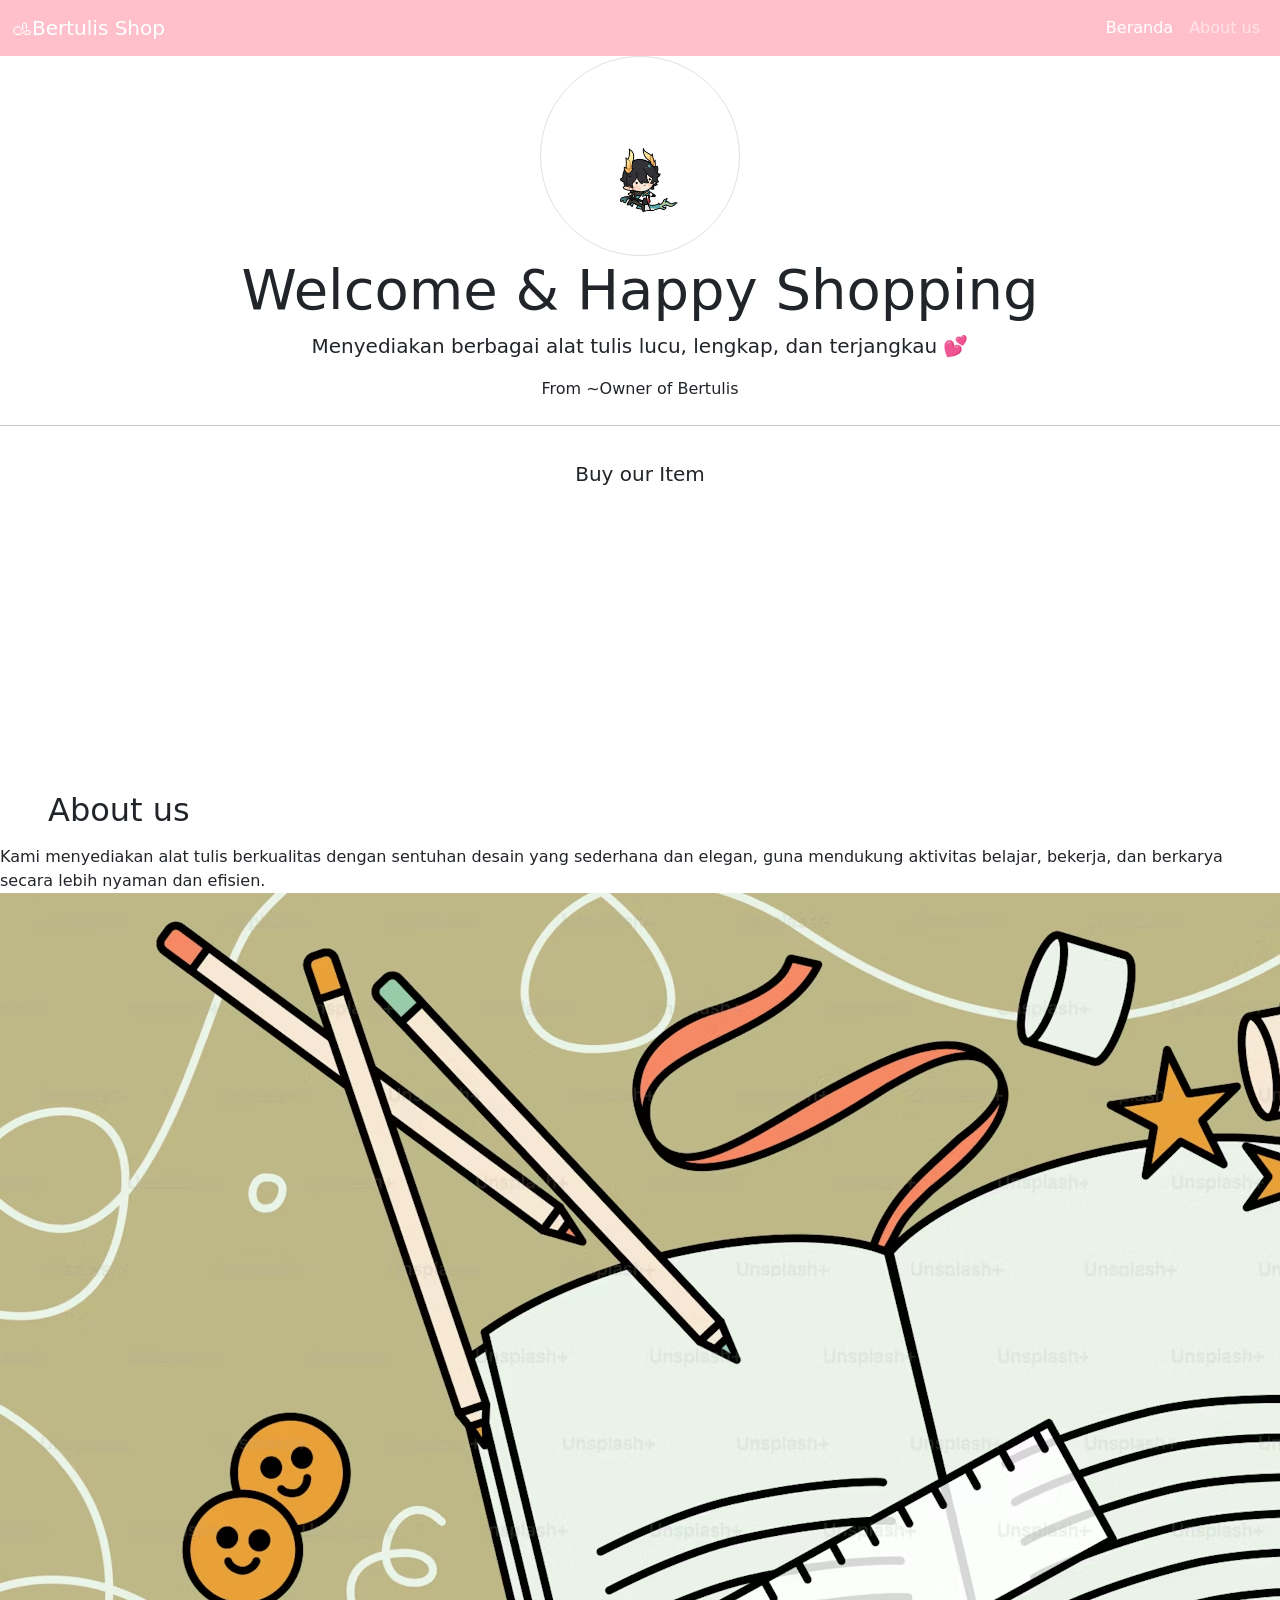
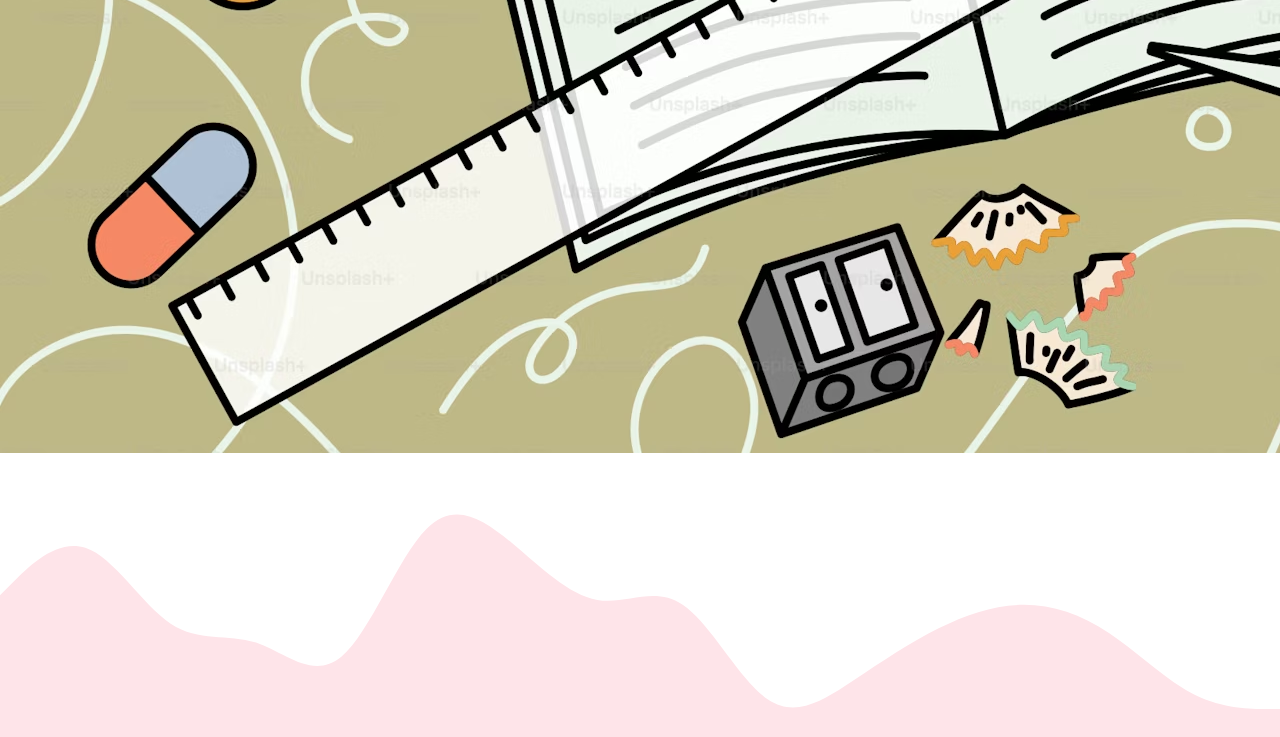
==== index.html @ 292f9a61 "Add files via upload" ====
<!DOCTYPE html>
<html lang="en">
<head>
    <meta charset="UTF-8">
    <meta name="viewport" content="width=device-width, initial-scale=1.0">
    <title>Welcome</title>

    <link href="https://cdn.jsdelivr.net/npm/bootstrap@5.0.2/dist/css/bootstrap.min.css" rel="stylesheet" integrity="sha384-EVSTQN3/azprG1Anm3QDgpJLIm9Nao0Yz1ztcQTwFspd3yD65VohhpuuCOmLASjC" crossorigin="anonymous">

    <link rel="stylesheet" type="text/css" href="alatulis.css">
</head>
<body>

<!--navbar start-->
    <nav class="navbar navbar-expand-lg navbar-dark" style="background-color:pink">
  <div class="container-fluid">
    <a class="navbar-brand custom-font" href="#item">𐚁Bertulis Shop</a>
    <button class="navbar-toggler" type="button" data-bs-toggle="collapse" data-bs-target="#navbarSupportedContent" aria-controls="navbarSupportedContent" aria-expanded="false" aria-label="Toggle navigation">
      <span class="navbar-toggler-icon"></span>
    </button>
    <div class="collapse navbar-collapse" id="navbarSupportedContent">
      <ul class="navbar-nav ms-auto">
        <li class="nav-item">
          <a class="nav-link active" aria-current="page" href="#">Beranda</a>
        </li>
        <li class="nav-item">
          <a class="nav-link" href="#item">About us</a>
        </li>
      </ul>
    </div>
  </div>
</nav>
<!--navbar end-->

<!--jumbotron awal-->
<section class="jumbotron text-center">
    <div>

    <img src="hengball.jpg" width="200px" class="rounded-circle img-thumbnail foto-pro">
      </div>
  <h1 class="display-4">Welcome & Happy Shopping</h1>
  <p class="lead">
    Menyediakan berbagai alat tulis lucu, lengkap, dan terjangkau 💕 </p>
  <p>From ~Owner of <span class="navbar-brand">Bertulis</span></p>
  <hr class="my-4">
  <a class="btn btn-custom btn-lg" href="apemesanan.html" role="button">Buy our Item</a>
  <svg xmlns="http://www.w3.org/2000/svg" viewBox="0 0 1440 320"><path fill="#ffffff" fill-opacity="1" d="M0,32L10.4,26.7C20.9,21,42,11,63,48C83.5,85,104,171,125,186.7C146.1,203,167,149,188,128C208.7,107,230,117,250,144C271.3,171,292,213,313,245.3C333.9,277,355,299,376,261.3C396.5,224,417,128,438,122.7C459.1,117,480,203,501,250.7C521.7,299,543,309,563,298.7C584.3,288,605,256,626,240C647,224,668,224,689,202.7C709.6,181,730,139,751,101.3C772.2,64,793,32,814,42.7C834.8,53,856,107,877,128C897.4,149,918,139,939,138.7C960,139,981,149,1002,133.3C1022.6,117,1043,75,1064,90.7C1085.2,107,1106,181,1127,202.7C1147.8,224,1169,192,1190,154.7C1210.4,117,1231,75,1252,80C1273,85,1294,139,1315,160C1335.7,181,1357,171,1377,165.3C1398.3,160,1419,160,1430,160L1440,160L1440,320L1429.6,320C1419.1,320,1398,320,1377,320C1356.5,320,1336,320,1315,320C1293.9,320,1273,320,1252,320C1231.3,320,1210,320,1190,320C1168.7,320,1148,320,1127,320C1106.1,320,1085,320,1064,320C1043.5,320,1023,320,1002,320C980.9,320,960,320,939,320C918.3,320,897,320,877,320C855.7,320,835,320,814,320C793,320,772,320,751,320C730.4,320,710,320,689,320C667.8,320,647,320,626,320C605.2,320,584,320,563,320C542.6,320,522,320,501,320C480,320,459,320,438,320C417.4,320,397,320,376,320C354.8,320,334,320,313,320C292.2,320,271,320,250,320C229.6,320,209,320,188,320C167,320,146,320,125,320C104.3,320,83,320,63,320C41.7,320,21,320,10,320L0,320Z"></path></svg>
  </section>
    </div>
<!--akhir jumbony-->

<!-- awal Project-->
<section id="item">
  <div class="container-fluid px-5 px-md-6">

    <div class="row text-center my-2">
      <div class="col">
        <h2 class="text-start">About us</h2>
      </div>
    </div>
  </div>


      <!-- TEXT -->
  <div class="about-container">
    <div class="text">
        Kami menyediakan alat tulis berkualitas dengan sentuhan desain yang sederhana dan elegan, guna mendukung aktivitas belajar, bekerja, dan berkarya secara lebih nyaman dan efisien.    
    </div>

    <div class="half-circle">
        <img src="gambar.avif">
    </div>
  </div>
</div>

 </section>

 <!--Akhirny-->
<svg xmlns="http://www.w3.org/2000/svg" viewBox="0 0 1440 320"><path fill="#fee4e9" fill-opacity="1" d="M0,160L16,144C32,128,64,96,96,106.7C128,117,160,171,192,192C224,213,256,203,288,213.3C320,224,352,256,384,229.3C416,203,448,117,480,85.3C512,53,544,75,576,101.3C608,128,640,160,672,165.3C704,171,736,149,768,170.7C800,192,832,256,864,277.3C896,299,928,277,960,256C992,235,1024,213,1056,197.3C1088,181,1120,171,1152,170.7C1184,171,1216,181,1248,202.7C1280,224,1312,256,1344,272C1376,288,1408,288,1424,288L1440,288L1440,320L1424,320C1408,320,1376,320,1344,320C1312,320,1280,320,1248,320C1216,320,1184,320,1152,320C1120,320,1088,320,1056,320C1024,320,992,320,960,320C928,320,896,320,864,320C832,320,800,320,768,320C736,320,704,320,672,320C640,320,608,320,576,320C544,320,512,320,480,320C448,320,416,320,384,320C352,320,320,320,288,320C256,320,224,320,192,320C160,320,128,320,96,320C64,320,32,320,16,320L0,320Z"></path></svg>


<script src="https://cdn.jsdelivr.net/npm/bootstrap@5.0.2/dist/js/bootstrap.bundle.min.js" integrity="sha384-MrcW6ZMFYlzcLA8Nl+NtUVF0sA7MsXsP1UyJoMp4YLEuNSfAP+JcXn/tWtIaxVXM" crossorigin="anonymous"></script>    
</body>
</html>
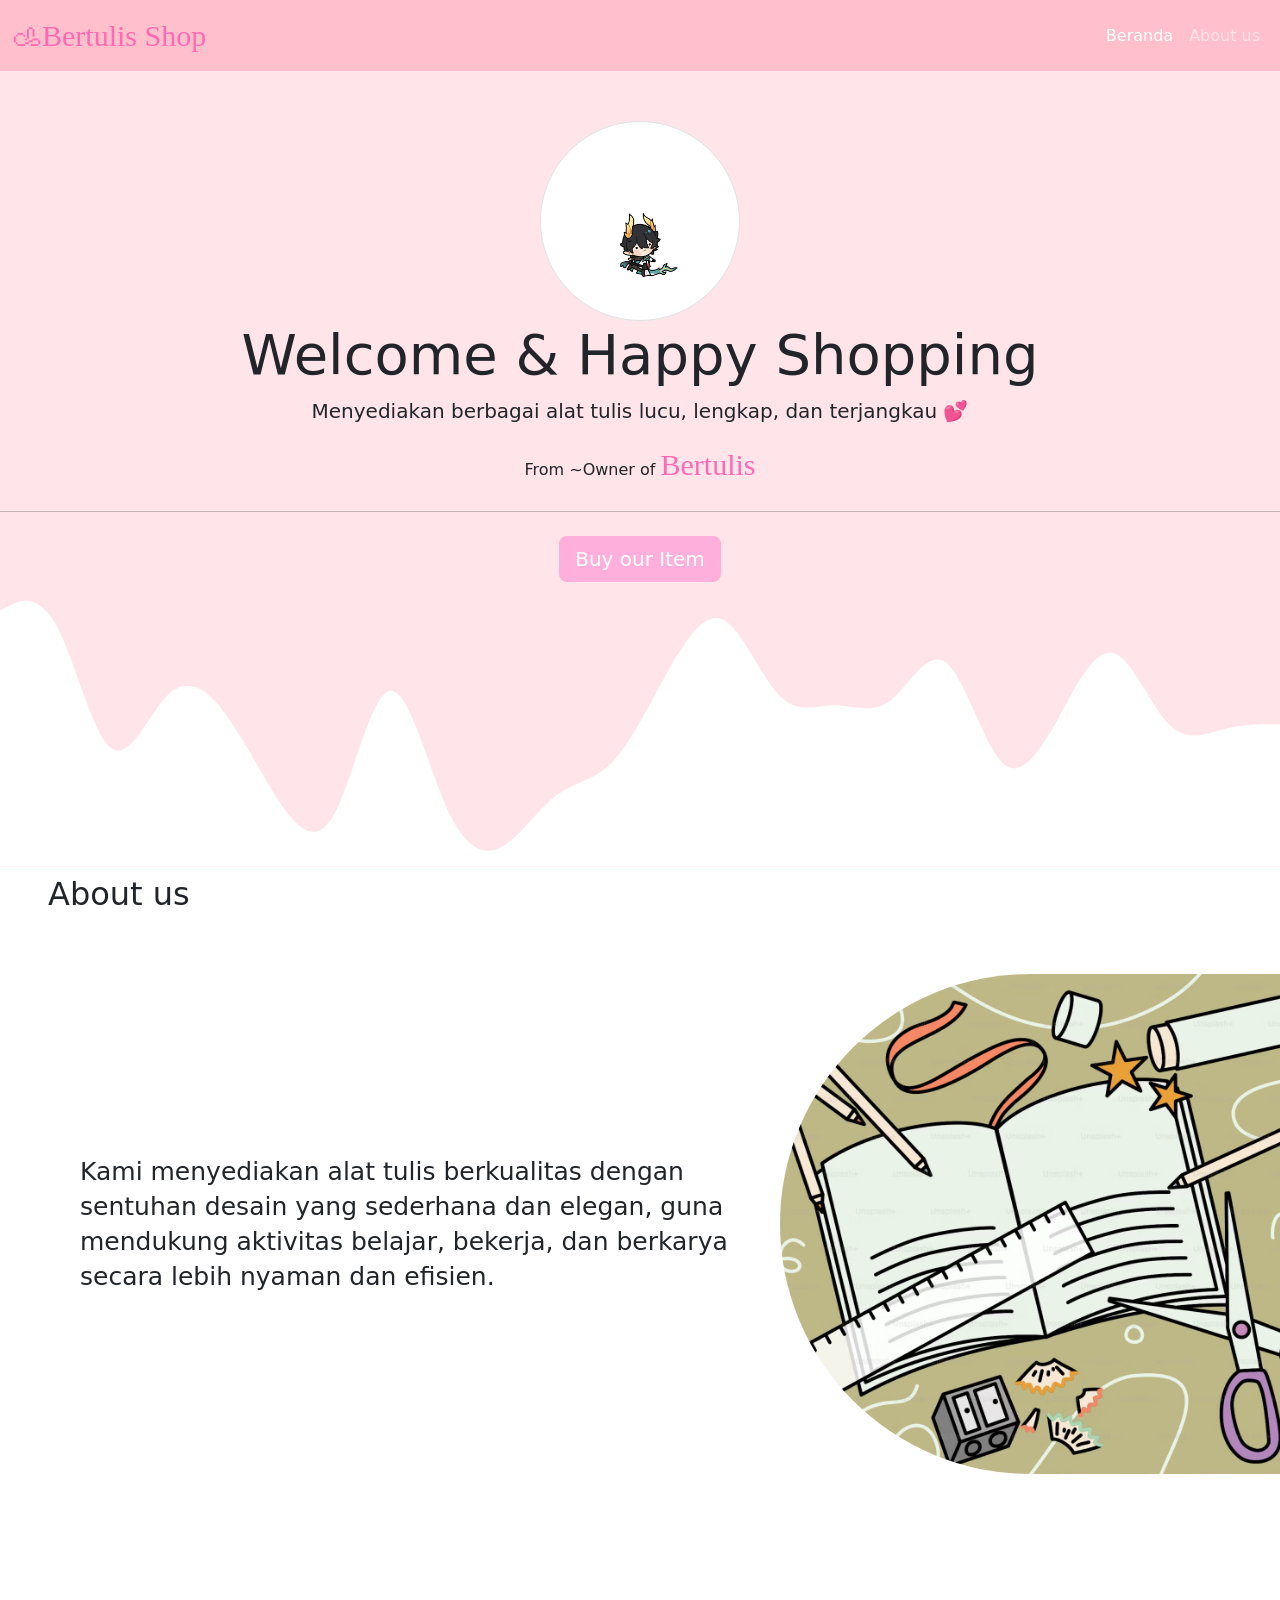
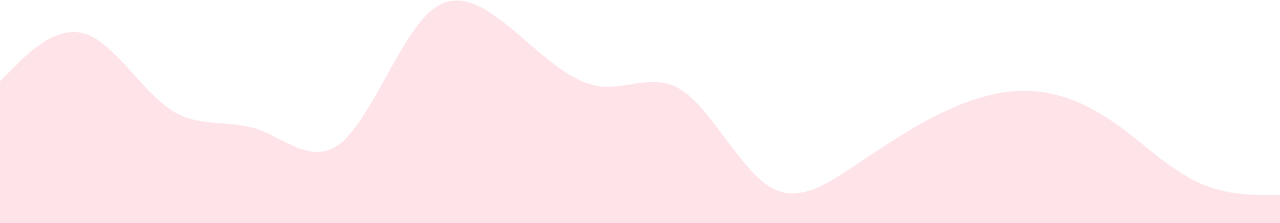
==== commit be42a3e7: "Update index.html" ====
--- a/index.html
+++ b/index.html
@@ -7,7 +7,7 @@
 
     <link href="https://cdn.jsdelivr.net/npm/bootstrap@5.0.2/dist/css/bootstrap.min.css" rel="stylesheet" integrity="sha384-EVSTQN3/azprG1Anm3QDgpJLIm9Nao0Yz1ztcQTwFspd3yD65VohhpuuCOmLASjC" crossorigin="anonymous">
 
-    <link rel="stylesheet" type="text/css" href="alatulis.css">
+    <link rel="stylesheet" type="text/css" href="index.css">
 </head>
 <body>
 
@@ -81,4 +81,4 @@
 
 <script src="https://cdn.jsdelivr.net/npm/bootstrap@5.0.2/dist/js/bootstrap.bundle.min.js" integrity="sha384-MrcW6ZMFYlzcLA8Nl+NtUVF0sA7MsXsP1UyJoMp4YLEuNSfAP+JcXn/tWtIaxVXM" crossorigin="anonymous"></script>    
 </body>
-</html>+</html>
--- a/index.css
+++ b/index.css
@@ -0,0 +1,90 @@
+.navbar-brand { 
+    font-family: 'Pacifico', 
+    cursive; font-size: 30px; 
+    color: #ff69b4; 
+} 
+    
+.navbar-brand:hover { 
+    color: #ff69b4; 
+} 
+    
+body{ 
+    min-height: 1700px; 
+    margin: 0; 
+} 
+    
+.btn-custom { 
+    background-color: rgb(255, 175, 219); 
+    color: white; 
+    border: none; 
+} 
+
+.btn-custom:hover { 
+    background-color: rgb(255, 118, 118); 
+} 
+    
+.jumbotron{ 
+    background-color:rgb(255, 229, 234); 
+} 
+    
+
+.card { 
+    margin-bottom: 40px; 
+} 
+
+html { 
+    scroll-behavior: smooth; 
+} 
+.foto-pro {
+    margin-top: 50px;
+}
+
+
+.about-container {
+            display: flex;
+            align-items: center;
+            height: 70vh;
+            position: relative;
+            margin-top: -20px;
+        }
+.text {
+            width: 55%;              /* diperlebar */
+            margin-left: 80px ;       /* kasih jarak dari kiri */
+            font-size: 25px;
+            font-weight: normal;
+            line-height: 1.4;
+            z-index: 2;
+        }
+
+        .half-circle {
+            position: absolute;
+            right: 0;
+            top: 50%;
+            transform: translateY(-50%);
+            width: 500px;
+            height: 500px;
+            border-top-left-radius: 250px;
+            border-bottom-left-radius: 250px;
+            overflow: hidden;
+        }
+
+        .half-circle img {
+            width: 100%;
+            height: 100%;
+            object-fit: cover;
+        }
+
+    @media (max-width: 768px) {
+        .text {
+            width: 70%;
+            margin-left: 30px;
+            font-size: 22px;
+            }
+
+        .half-circle {
+            width: 300px;
+            height: 300px;
+            border-top-left-radius: 150px;
+            border-bottom-left-radius: 150px;
+            }
+        }
